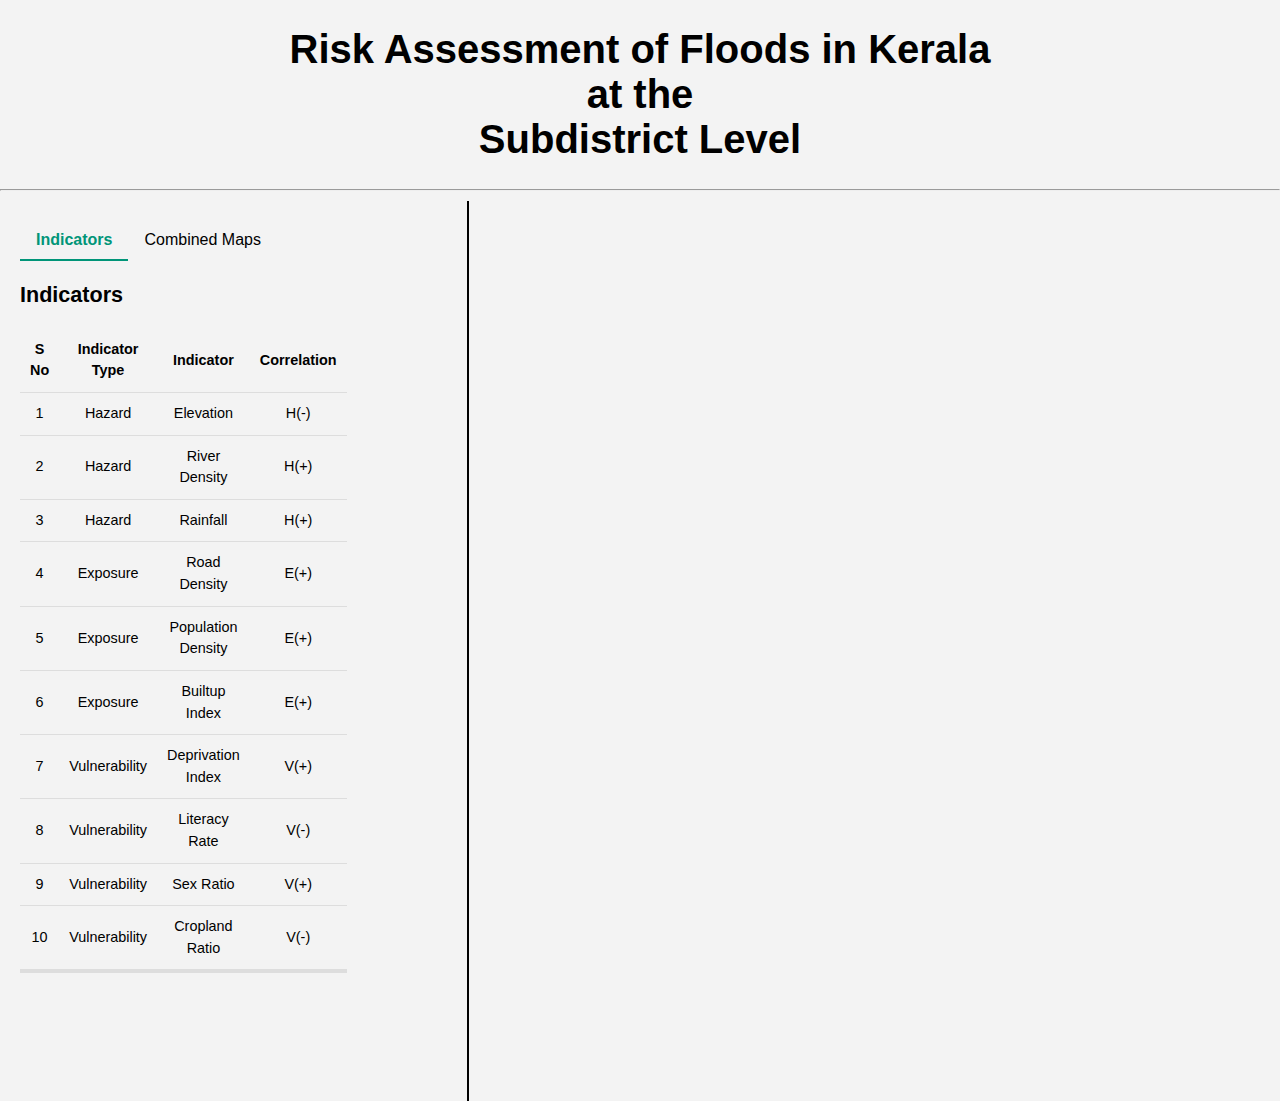
==== index.html @ 8d501710 "First Commit" ====
<!DOCTYPE html>
<html lang="en">
<head>
    <meta charset="UTF-8">
    <meta name="viewport" content="width=device-width, initial-scale=1.0">
    <title>Project Presentation</title>
    <link rel="stylesheet" href="styles.css">
</head>
<body>
    <div class="center fixed-title">
        <h1>Risk Assessment of Floods in Kerala<br>at the<br>
                    Subdistrict Level
        </h1>
        <hr>
    </div>
    <div class="container">
        <div class="left-panel">
            <div class="tabs">
                <input type="radio" class="tabs__radio" name="tabs-example" id="tab1" checked>
                <label for="tab1" class="tabs__label">Indicators</label>
                <div class="tabs__content">
                    <h2>Indicators</h2>
                        <table>
                            <thead>
                                <tr>
                                    <th>S No</th>
                                    <th>Indicator Type</th>
                                    <th>Indicator</th>
                                    <th>Correlation</th>
                                </tr>
                            </thead>
                            <tbody>
                                <tr data-id="hazard-elevation">
                                    <td>1</td>
                                    <td>Hazard</td>
                                    <td>Elevation</td>
                                    <td>H(-)</td>
                                </tr>
                                <tr data-id="hazard-river_density">
                                    <td>2</td>
                                    <td>Hazard</td>
                                    <td>River Density</td>
                                    <td>H(+)</td>
                                </tr>
                                <tr data-id="hazard-rainfall">
                                    <td>3</td>
                                    <td>Hazard</td>
                                    <td>Rainfall</td>
                                    <td>H(+)</td>
                                </tr>
                                <tr data-id="exposure-road-density">
                                    <td>4</td>
                                    <td>Exposure</td>
                                    <td>Road Density</td>
                                    <td>E(+)</td>
                                </tr>
                                <tr data-id="exposure-population-density">
                                    <td>5</td>
                                    <td>Exposure</td>
                                    <td>Population Density</td>
                                    <td>E(+)</td>
                                </tr>
                                <tr data-id="exposure-builtup-index">
                                    <td>6</td>
                                    <td>Exposure</td>
                                    <td>Builtup Index</td>
                                    <td>E(+)</td>
                                </tr>
                                <tr data-id="vul-di">
                                    <td>7</td>
                                    <td>Vulnerability</td>
                                    <td>Deprivation Index</td>
                                    <td>V(+)</td>
                                </tr>
                                <tr data-id="vul-literacy-rate">
                                    <td>8</td>
                                    <td>Vulnerability</td>
                                    <td>Literacy Rate</td>
                                    <td>V(-)</td>
                                </tr>
                                <tr data-id="vul-sex-ratio">
                                    <td>9</td>
                                    <td>Vulnerability</td>
                                    <td>Sex Ratio</td>
                                    <td>V(+)</td>
                                </tr><tr data-id="vul-cropland">
                                    <td>10</td>
                                    <td>Vulnerability</td>
                                    <td>Cropland Ratio</td>
                                    <td>V(-)</td>
                                </tr>
                            
                            
                            
                            </tbody>
                        </table>
                </div>
                <input type="radio" class="tabs__radio" name="tabs-example" id="tab2">
                <label for="tab2" class="tabs__label">Combined Maps</label>
                <div class="tabs__content">
                    <h2>Combined Maps</h2>
                    <table>
                        <thead>
                            <tr>
                                <th>S No</th>
                                <th>Type</th>
                            </tr>
                        </thead>
                        <tbody>
                            <tr data-id="hazard-index-map">
                                <td>1</td>
                                <td>Hazard Index Map</td>
                            </tr>    
                            <tr data-id="exposure-index-map">
                                <td>2</td>
                                <td>Exposure Index Map</td>
                            </tr> 
                            <tr data-id="vul-index-map">
                                <td>3</td>
                                <td>Vulnerability Index Map</td>
                            </tr> 
                            <tr data-id="flood-risk-map">
                                <td>4</td>
                                <td>Flood Risk Index Map</td>
                            </tr>    
                        </tbody>
                    </table>
                </div>
              </div>
            
   
            
        </div>
        <div class="vertical-line"></div>
        <div class="right-panel">
            <div id="heading-container">
                <!-- Image will be loaded here -->
            </div>
            <div id="reason-container">
                <!-- Image will be loaded here -->
            </div>
            <div id="source-container">
                <!-- Image will be loaded here -->
            </div>
            <div id="data-files-container">
                <!-- Image will be loaded here -->
            </div>
            <div id="method-container">
                <!-- Image will be loaded here -->
            </div>
            <div id="map-container" class="center">
                <!-- Image will be loaded here -->
            </div>
        </div>
    </div>

    <script src="script.js"></script>
</body>
</html>
---- styles.css ----
body {
  background-color: #f3f3f3;
  margin: 0;
  font-family: Arial, sans-serif;
}

.center {
  text-align: center;
  /* position: fixed;
  left: 0;
  width: 100%;
  background-color: #ffffff;
  z-index: 1000; Ensure it's above other content */
}

.left {
  text-align: left;
}

.container {
  display: flex;
  height: 100vh;
  justify-content: center;
  align-items: stretch;
}

.left-panel {
  flex: 1;
  padding: 20px;
}

.vertical-line{
  width: 2px; /* Adjust thickness of the vertical line */
  background-color: black; /* Adjust color of the vertical line */
  margin-left: 100px;
}

.right-panel {
  flex: 2;
  /*padding: 20px;  */
  padding: 10px;
  margin-left: 150px;
  margin-top: 50px;
  display: flex;
  flex-direction: column;
  /* justify-content: center; */
  /* align-items: center; */
}



table {
  width: 100%;
  border-collapse: collapse;
}

th, td {
  padding: 10px;
  text-align: center;
  border-bottom: 1px solid #ddd;
}

tr:hover {
  background-color: #e0e0e0;
}

.selected {
  background-color: #e0e0e0;
}


#map-container{
  width: 40px; /* Set width to 100% */
  height: 30px; /* Set height to auto for responsiveness */
}


.fixed-title{
  font-size: 20px;
}

.list-items{
  font-size: 20px;
}

.tabs {
  display: flex;
  flex-wrap: wrap;
  max-width: 400px;
  font-family: sans-serif;
}

.tabs__label {
  padding: 10px 16px;
  cursor: pointer;
}

.tabs__radio {
  display: none;
}

.tabs__content {
  order: 1;
  width: 100%;
  border-bottom: 3px solid #dddddd;
  line-height: 1.5;
  font-size: 0.9em;
  display: none;
}

.tabs__radio:checked + .tabs__label {
  font-weight: bold;
  color: #009578;
  border-bottom: 2px solid #009578;
}

.tabs__radio:checked + .tabs__label + .tabs__content {
  display: initial;
}


.image-container {
  border: 3px solid black; 
  padding: 5px;
}
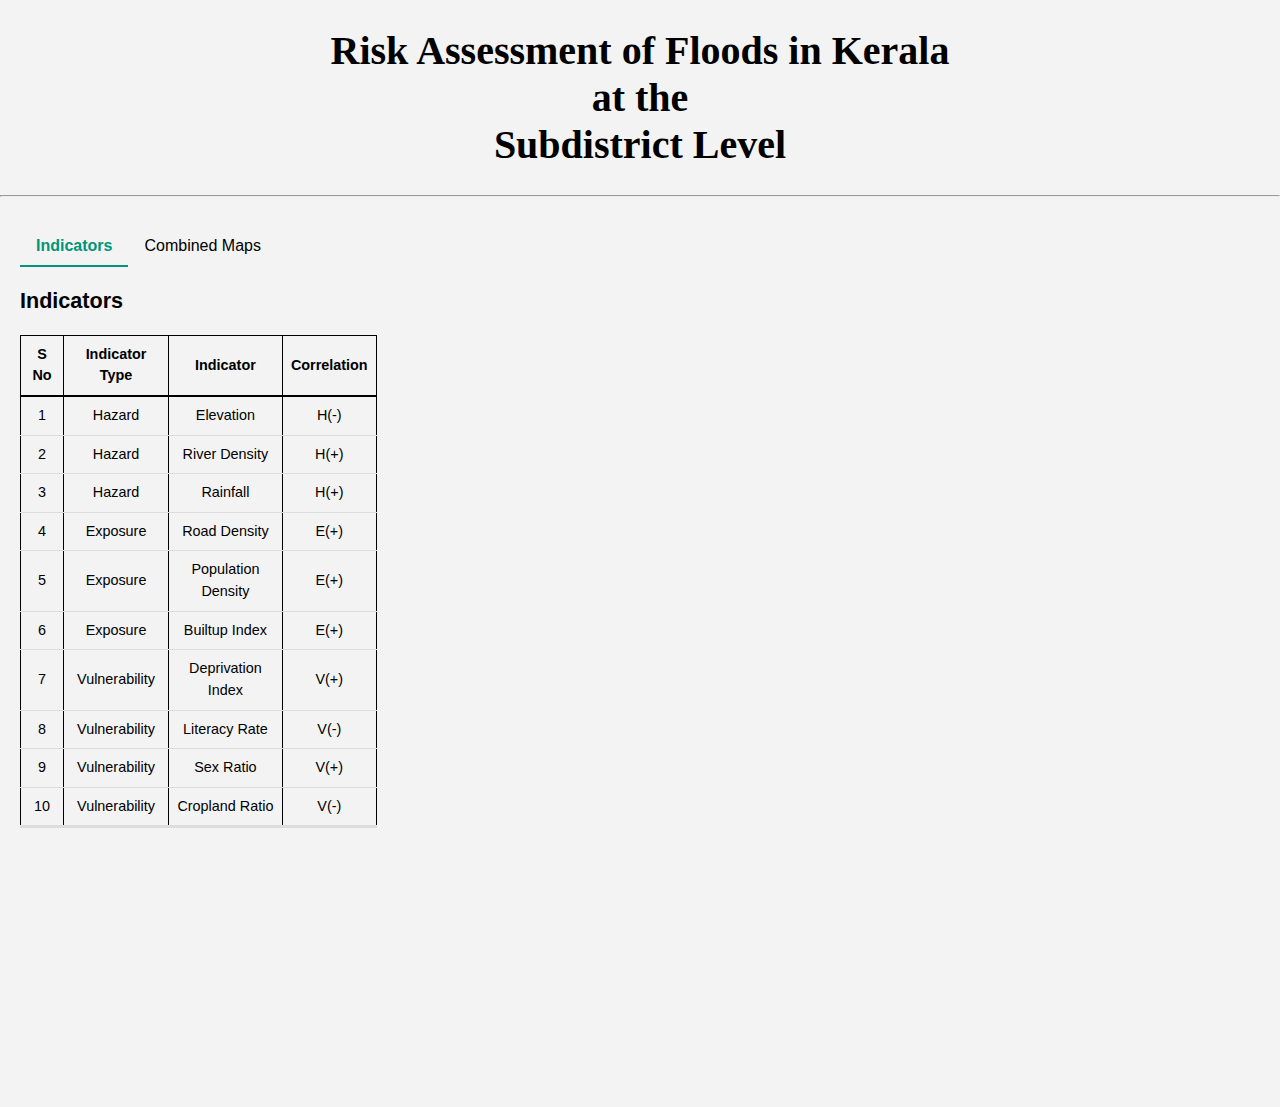
==== commit 319448ad: "table border&font change" ====
--- a/index.html
+++ b/index.html
@@ -20,7 +20,7 @@
                 <label for="tab1" class="tabs__label">Indicators</label>
                 <div class="tabs__content">
                     <h2>Indicators</h2>
-                        <table>
+                    <table class="table_class">
                             <thead>
                                 <tr>
                                     <th>S No</th>
@@ -99,7 +99,7 @@
                 <label for="tab2" class="tabs__label">Combined Maps</label>
                 <div class="tabs__content">
                     <h2>Combined Maps</h2>
-                    <table>
+                    <table class="table_class">
                         <thead>
                             <tr>
                                 <th>S No</th>
@@ -131,7 +131,7 @@
    
             
         </div>
-        <div class="vertical-line"></div>
+        <!-- <div class="vertical-line"></div> -->
         <div class="right-panel">
             <div id="heading-container">
                 <!-- Image will be loaded here -->
--- a/styles.css
+++ b/styles.css
@@ -1,7 +1,7 @@
 body {
   background-color: #f3f3f3;
   margin: 0;
-  font-family: Arial, sans-serif;
+  font-family: "Times New Roman", Times, serif;
 }
 
 .center {
@@ -33,6 +33,7 @@
   width: 2px; /* Adjust thickness of the vertical line */
   background-color: black; /* Adjust color of the vertical line */
   margin-left: 100px;
+  margin: 0px auto;
 }
 
 .right-panel {
@@ -48,16 +49,31 @@
 }
 
 
-
-table {
-  width: 100%;
-  border-collapse: collapse;
-}
-
 th, td {
   padding: 10px;
   text-align: center;
-  border-bottom: 1px solid #ddd;
+  border: 0.5px solid #000000;
+}
+
+
+.table_class {
+    width: 100%;
+    border-collapse: collapse;
+    text-align: left;
+}
+
+.table_class th,
+.table_class td {
+    padding: 8px;
+    border-bottom: 1px solid #ddd; /* Horizontal line for each row */
+}
+
+.table_class thead th {
+    border-bottom: 2px solid #000; /* Optional: a thicker line under the header */
+}
+
+.table_class tbody tr:last-child td {
+    border-bottom: none; /* Removes the line from the last row */
 }
 
 tr:hover {
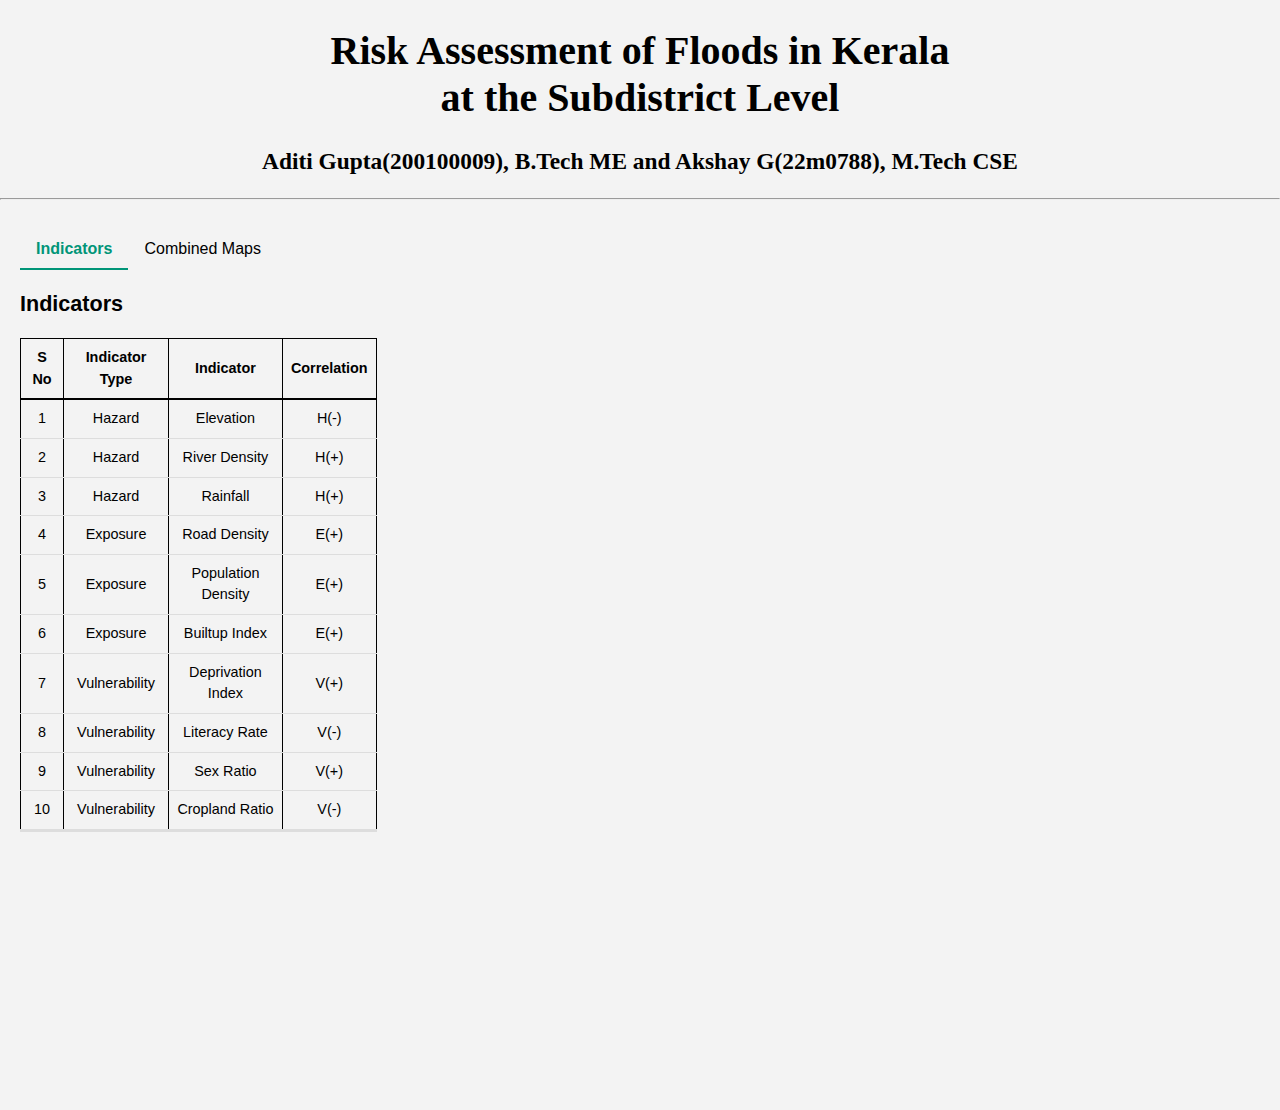
==== commit 980fb3c0: "typos fixed and names added" ====
--- a/index.html
+++ b/index.html
@@ -8,9 +8,9 @@
 </head>
 <body>
     <div class="center fixed-title">
-        <h1>Risk Assessment of Floods in Kerala<br>at the<br>
-                    Subdistrict Level
+        <h1>Risk Assessment of Floods in Kerala<br>at the Subdistrict Level<br>
         </h1>
+        <h3> Aditi Gupta(200100009), B.Tech ME and Akshay G(22m0788), M.Tech CSE </h3>
         <hr>
     </div>
     <div class="container">
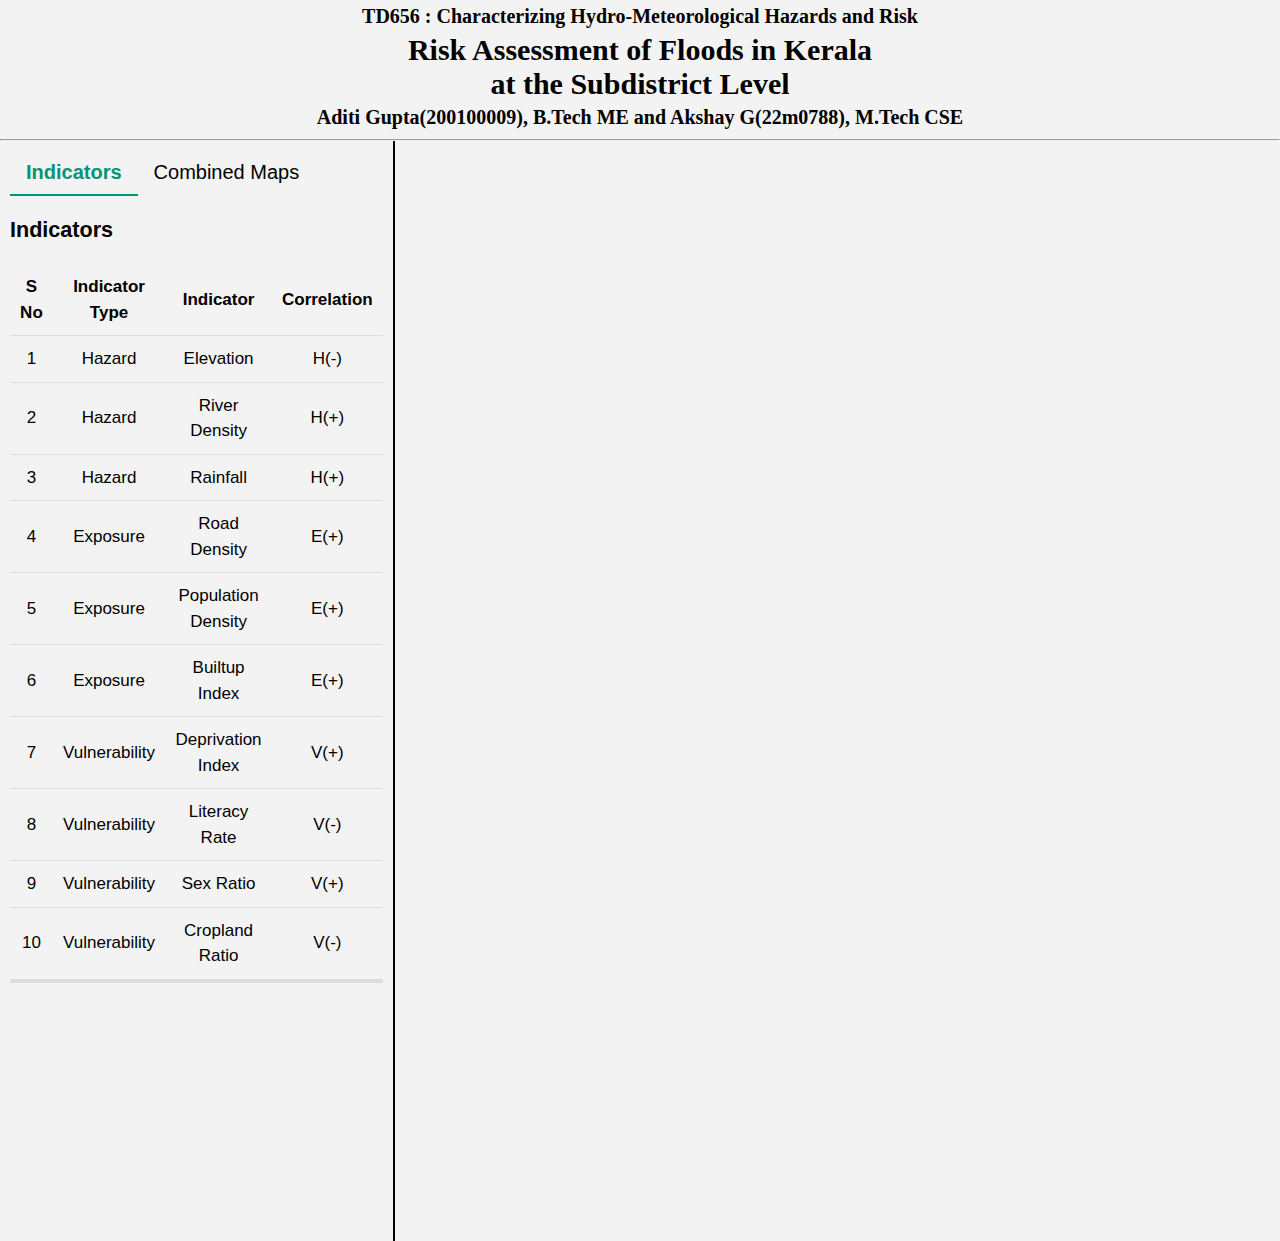
==== commit 02238a7a: "line fix" ====
--- a/index.html
+++ b/index.html
@@ -8,9 +8,10 @@
 </head>
 <body>
     <div class="center fixed-title">
-        <h1>Risk Assessment of Floods in Kerala<br>at the Subdistrict Level<br>
-        </h1>
-        <h3> Aditi Gupta(200100009), B.Tech ME and Akshay G(22m0788), M.Tech CSE </h3>
+        <h4>TD656 : Characterizing Hydro-Meteorological Hazards and Risk</h4>
+        <h2>Risk Assessment of Floods in Kerala<br>at the Subdistrict Level<br>
+        </h2>
+        <h4> Aditi Gupta(200100009), B.Tech ME and Akshay G(22m0788), M.Tech CSE </h4>
         <hr>
     </div>
     <div class="container">
@@ -20,7 +21,7 @@
                 <label for="tab1" class="tabs__label">Indicators</label>
                 <div class="tabs__content">
                     <h2>Indicators</h2>
-                    <table class="table_class">
+                    <table class="table_class" style="width: 100%; font-size: 17px;">
                             <thead>
                                 <tr>
                                     <th>S No</th>
@@ -99,7 +100,7 @@
                 <label for="tab2" class="tabs__label">Combined Maps</label>
                 <div class="tabs__content">
                     <h2>Combined Maps</h2>
-                    <table class="table_class">
+                    <table class="table_class" style="width: 100%; font-size: 17px;">
                         <thead>
                             <tr>
                                 <th>S No</th>
@@ -128,8 +129,7 @@
                 </div>
               </div>
             
-   
-            
+           
         </div>
         <!-- <div class="vertical-line"></div> -->
         <div class="right-panel">
--- a/styles.css
+++ b/styles.css
@@ -22,58 +22,51 @@
   height: 100vh;
   justify-content: center;
   align-items: stretch;
+  margin-top: -10px;
 }
 
 .left-panel {
   flex: 1;
-  padding: 20px;
+  padding: 10px;
+  flex-direction: column;
+  display: flex; 
+  justify-content: space-between; 
+  margin-bottom: 100px;
+  height: 120vh;
+  border-right: 2px solid black;
 }
 
 .vertical-line{
   width: 2px; /* Adjust thickness of the vertical line */
   background-color: black; /* Adjust color of the vertical line */
   margin-left: 100px;
-  margin: 0px auto;
+  margin: 0px auto; 
+  height: 100%; 
+
 }
 
 .right-panel {
   flex: 2;
   /*padding: 20px;  */
-  padding: 10px;
-  margin-left: 150px;
-  margin-top: 50px;
+  padding: 20px;
+  margin-left: 100px;
   display: flex;
   flex-direction: column;
-  /* justify-content: center; */
+  /* justify-content: space-between; */
   /* align-items: center; */
+  
 }
 
+
+table {
+  width: 100%;
+  border-collapse: collapse;
+}
 
 th, td {
   padding: 10px;
   text-align: center;
-  border: 0.5px solid #000000;
-}
-
-
-.table_class {
-    width: 100%;
-    border-collapse: collapse;
-    text-align: left;
-}
-
-.table_class th,
-.table_class td {
-    padding: 8px;
-    border-bottom: 1px solid #ddd; /* Horizontal line for each row */
-}
-
-.table_class thead th {
-    border-bottom: 2px solid #000; /* Optional: a thicker line under the header */
-}
-
-.table_class tbody tr:last-child td {
-    border-bottom: none; /* Removes the line from the last row */
+  border-bottom: 1px solid #ddd;
 }
 
 tr:hover {
@@ -109,6 +102,7 @@
 .tabs__label {
   padding: 10px 16px;
   cursor: pointer;
+  font-size: 20px;
 }
 
 .tabs__radio {
@@ -138,4 +132,19 @@
 .image-container {
   border: 3px solid black; 
   padding: 5px;
-}+}
+
+.table_class {
+  margin: 0;
+  padding: 0;
+  border-collapse: collapse; /* Ensures borders between cells collapse into a single border */
+}
+
+
+
+.fixed-title h4,
+.fixed-title h2,
+.fixed-title h4,
+.fixed-title h1{
+    margin: 5px 0; 
+  }
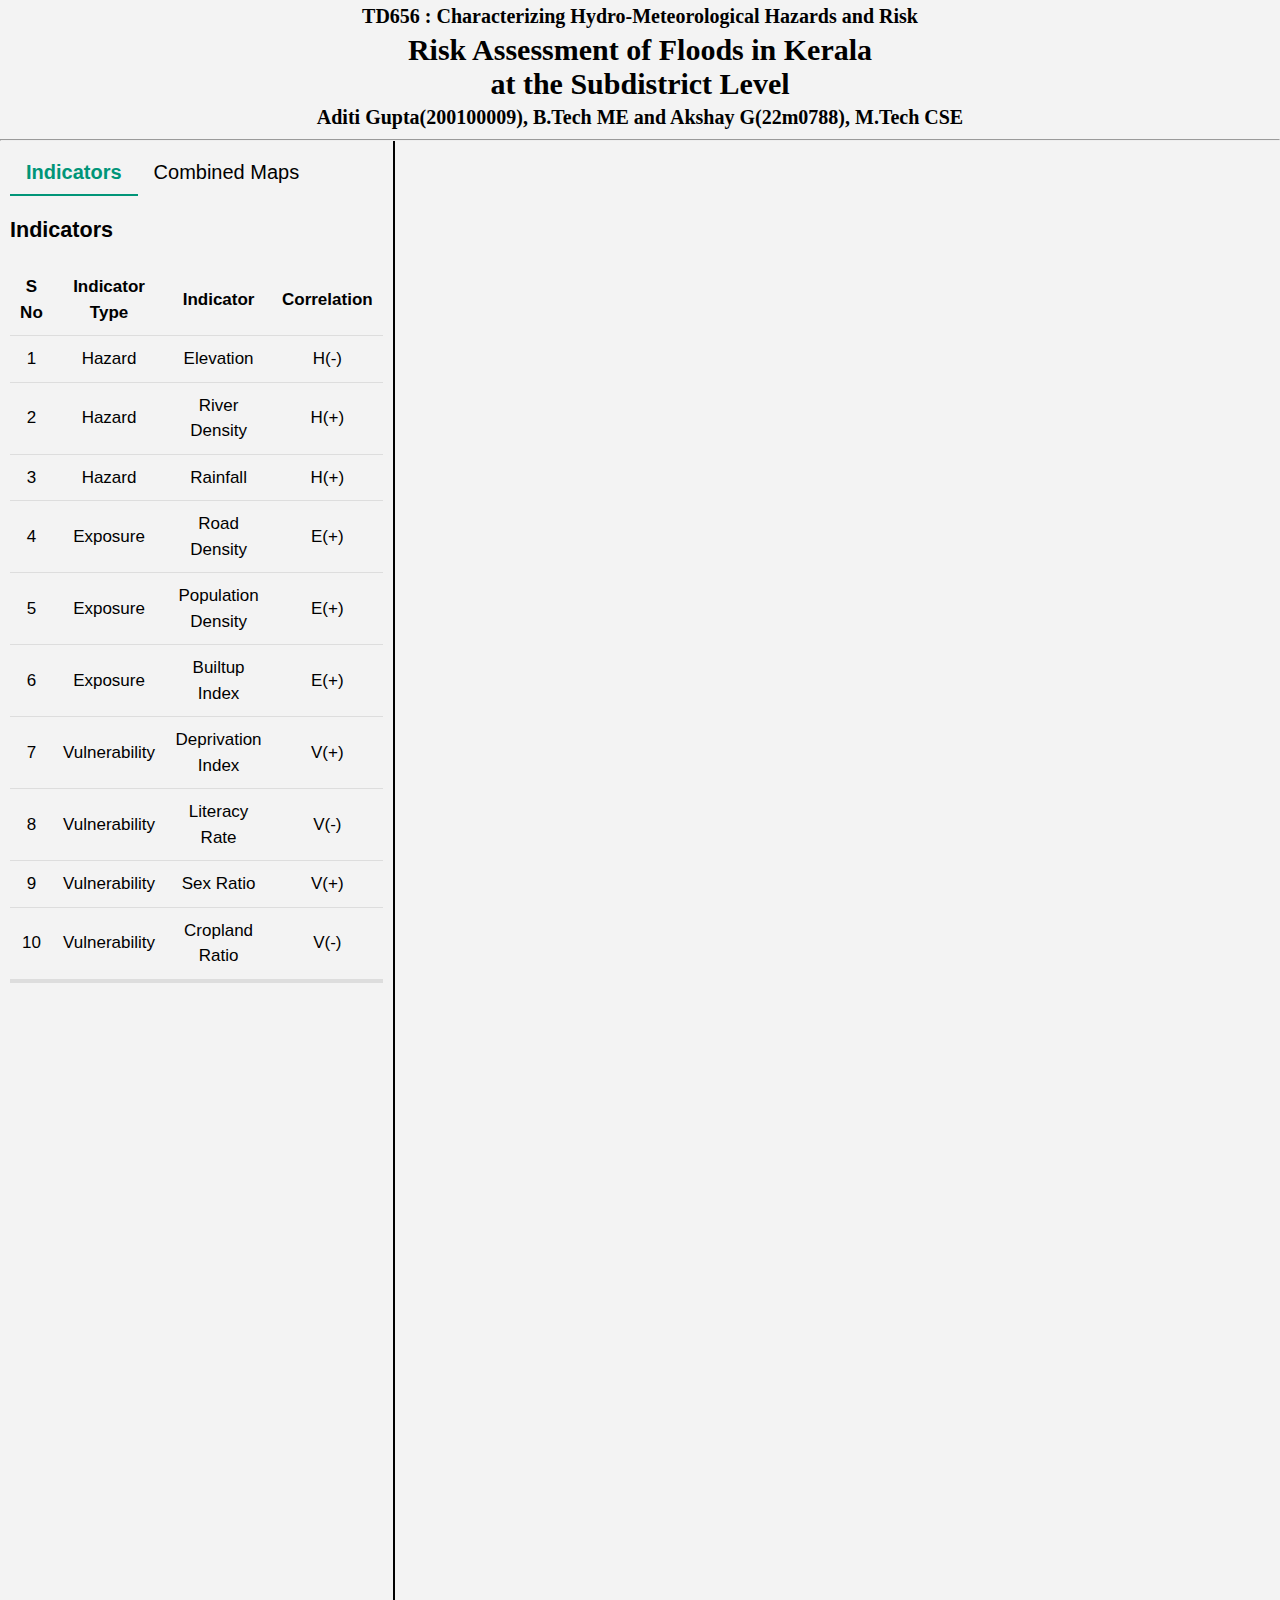
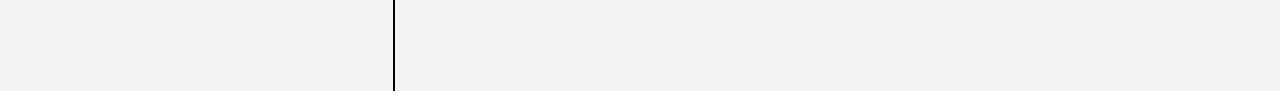
==== commit 791404e7: "dsfsdf" ====
--- a/index.html
+++ b/index.html
@@ -128,9 +128,10 @@
                     </table>
                 </div>
               </div>
-            
+  
            
         </div>
+
         <!-- <div class="vertical-line"></div> -->
         <div class="right-panel">
             <div id="heading-container">
--- a/styles.css
+++ b/styles.css
@@ -23,6 +23,8 @@
   justify-content: center;
   align-items: stretch;
   margin-top: -10px;
+  align-self: stretch;
+  flex-direction: row;
 }
 
 .left-panel {
@@ -31,9 +33,11 @@
   flex-direction: column;
   display: flex; 
   justify-content: space-between; 
-  margin-bottom: 100px;
-  height: 120vh;
+  /* margin-bottom: 100px; */
+  height: 170vh;
   border-right: 2px solid black;
+  position: relative;
+  align-self: stretch;
 }
 
 .vertical-line{
@@ -61,6 +65,7 @@
 table {
   width: 100%;
   border-collapse: collapse;
+  height: auto;
 }
 
 th, td {
@@ -95,8 +100,9 @@
 .tabs {
   display: flex;
   flex-wrap: wrap;
-  max-width: 400px;
+  /* max-width: 400px; */
   font-family: sans-serif;
+  width: 100%;
 }
 
 .tabs__label {
@@ -148,3 +154,8 @@
 .fixed-title h1{
     margin: 5px 0; 
   }
+
+
+.right-content {
+    overflow-y: auto; 
+}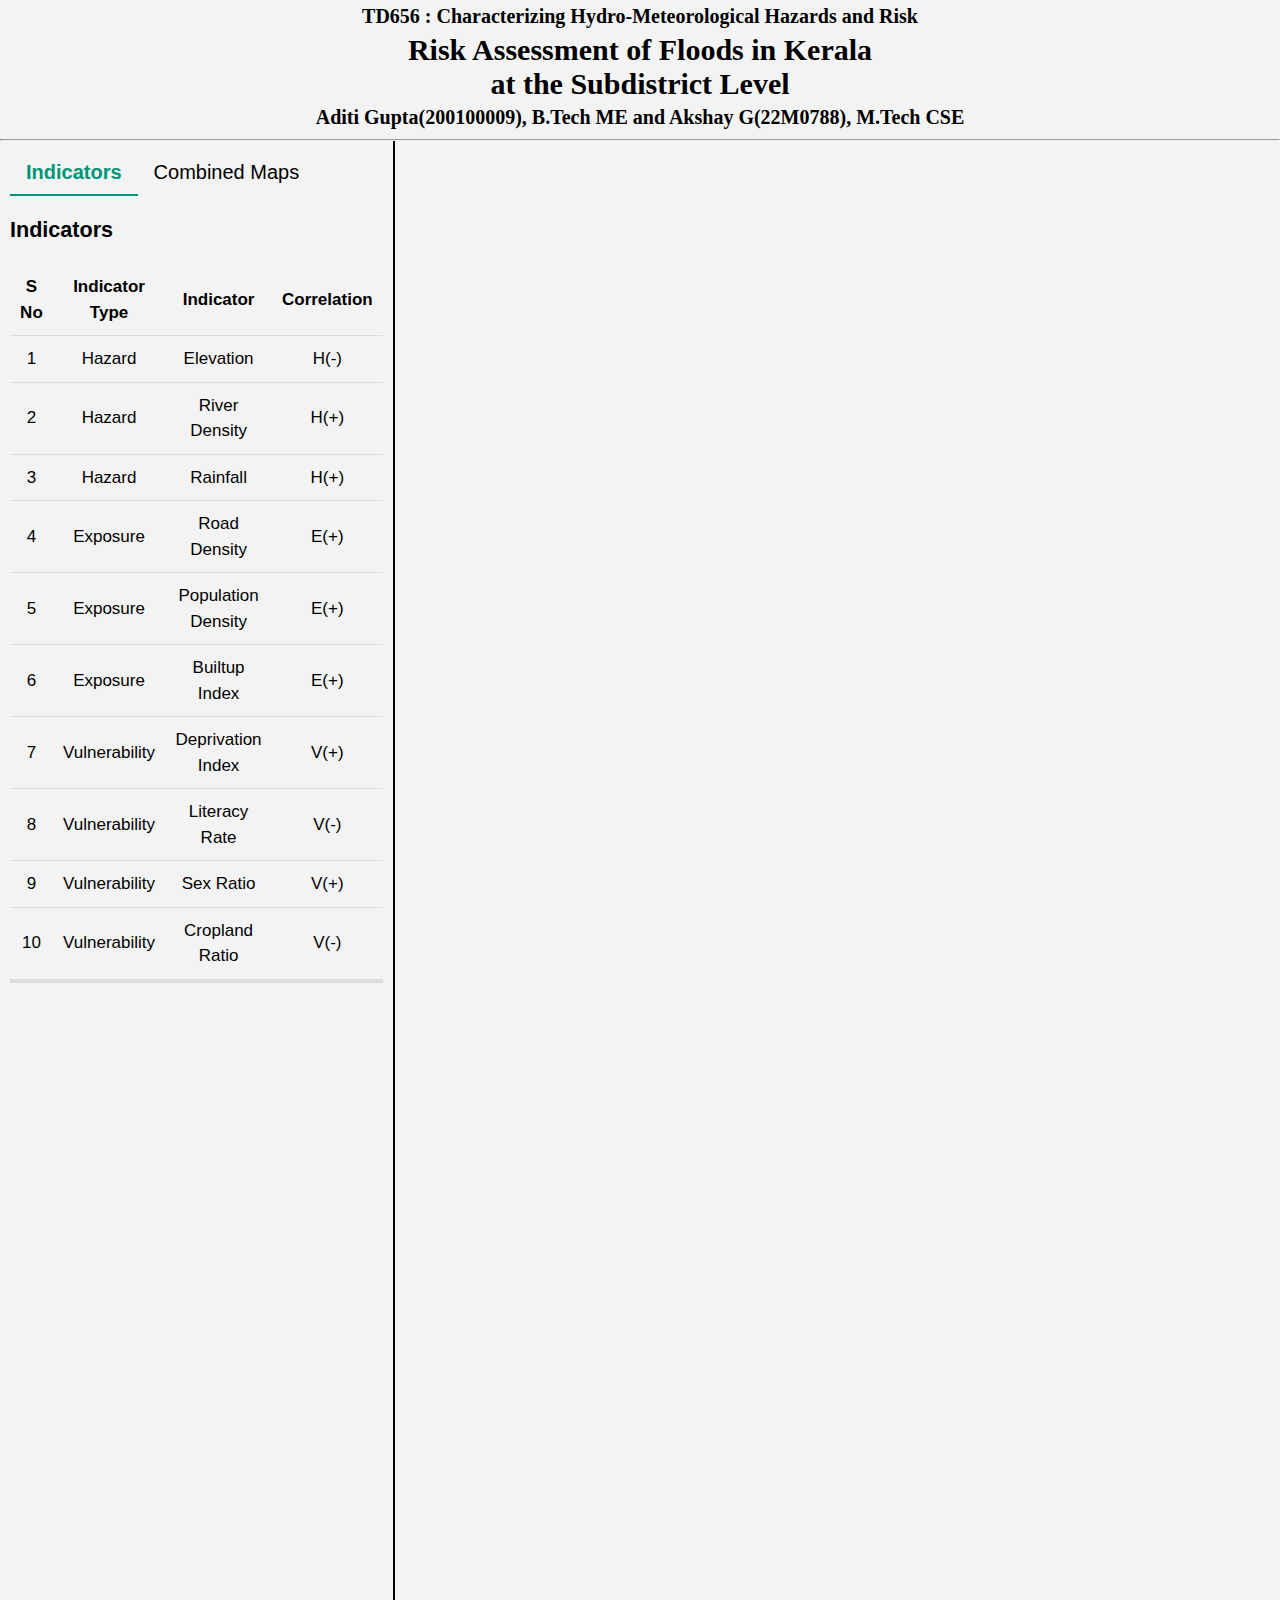
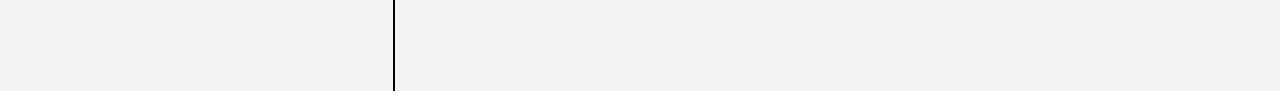
==== commit a8e9266b: "mmmm" ====
--- a/index.html
+++ b/index.html
@@ -11,7 +11,7 @@
         <h4>TD656 : Characterizing Hydro-Meteorological Hazards and Risk</h4>
         <h2>Risk Assessment of Floods in Kerala<br>at the Subdistrict Level<br>
         </h2>
-        <h4> Aditi Gupta(200100009), B.Tech ME and Akshay G(22m0788), M.Tech CSE </h4>
+        <h4> Aditi Gupta(200100009), B.Tech ME and Akshay G(22M0788), M.Tech CSE </h4>
         <hr>
     </div>
     <div class="container">
